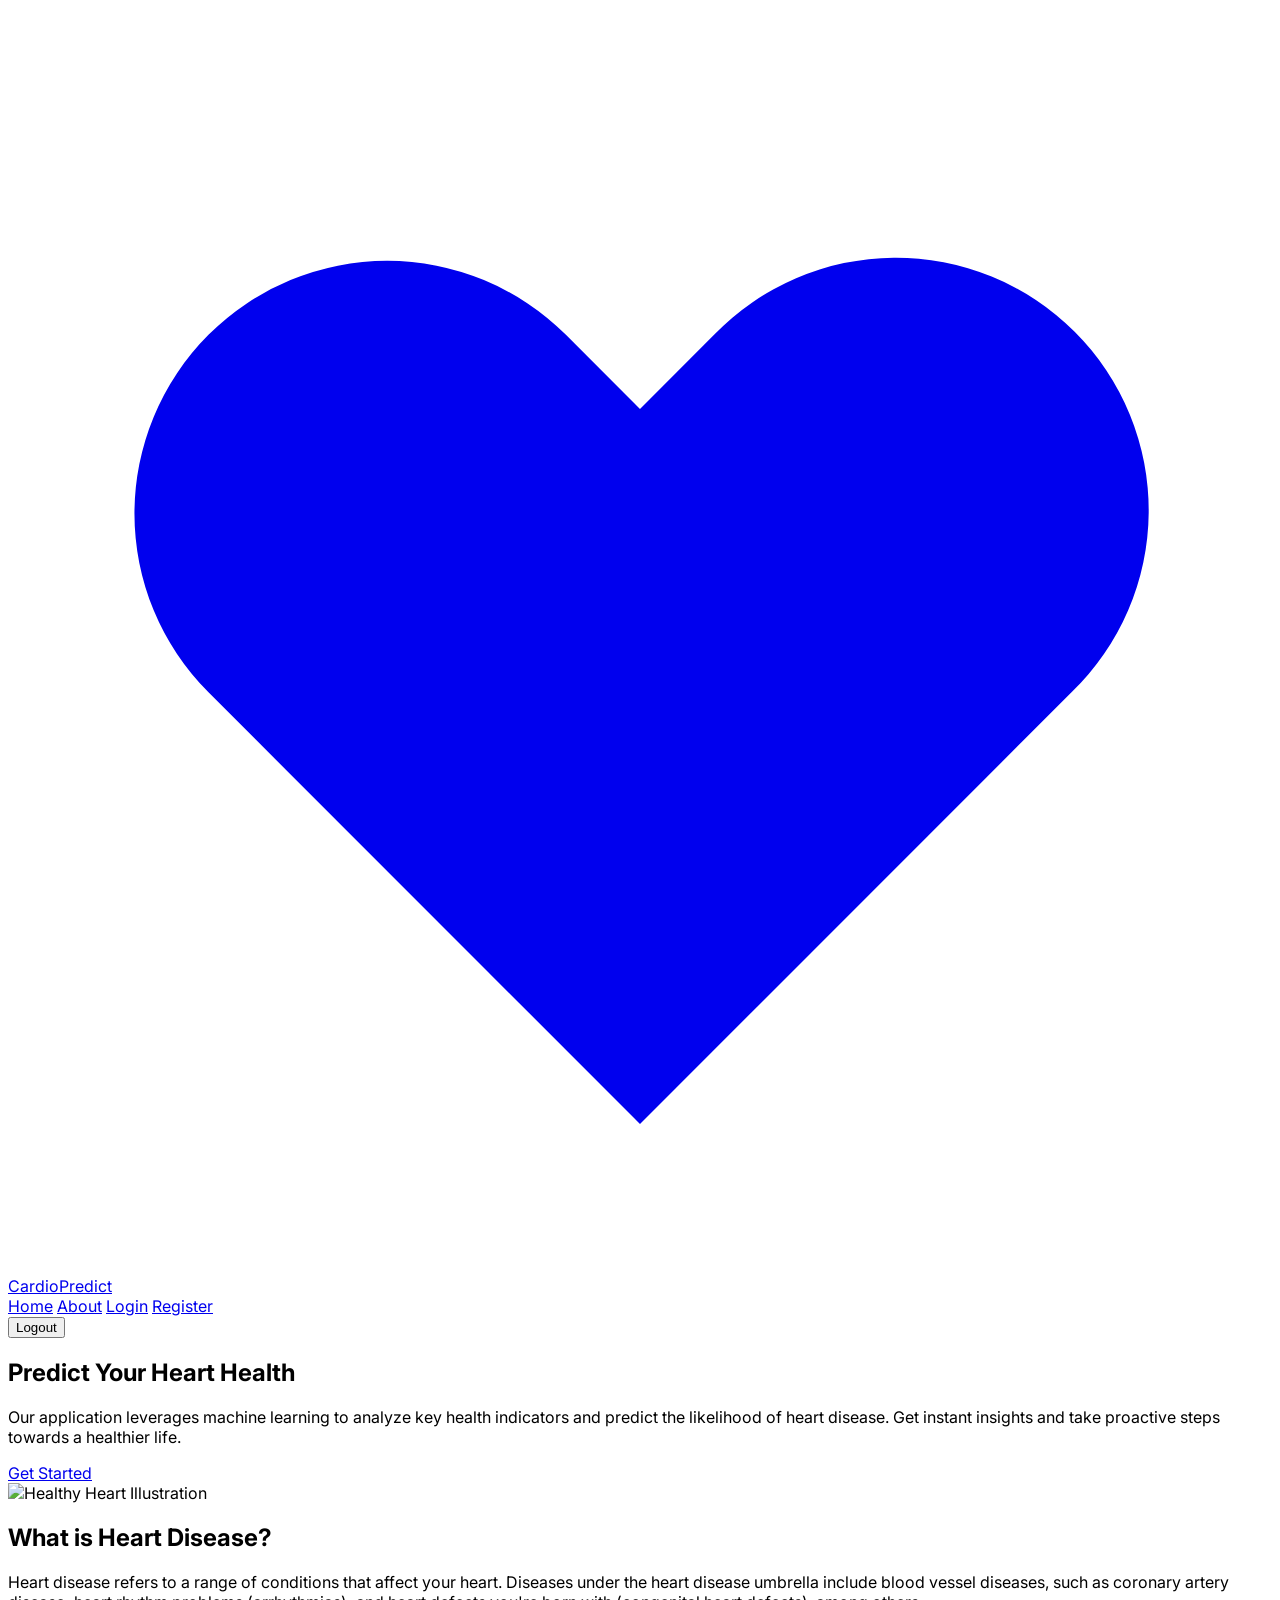
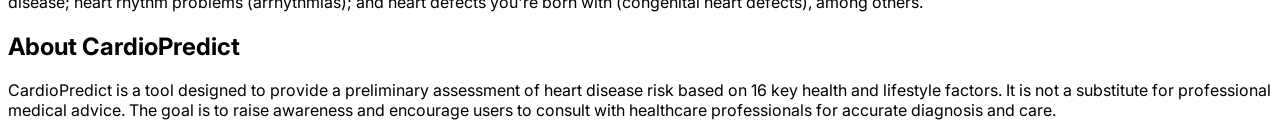
==== templates/index.html @ a97ea86f "Final Project v1" ====
<!DOCTYPE html>
<html lang="en">

<head>
    <meta charset="UTF-8">
    <meta name="viewport" content="width=device-width, initial-scale=1.0">
    <title>CardioPredict - Heart Disease Prediction</title>
    <script src="https://cdn.tailwindcss.com"></script>
    <link href="https://fonts.googleapis.com/css2?family=Inter:wght@400;500;600;700&display=swap" rel="stylesheet">
    
    <link rel="stylesheet" href="/static/style.css">

</head>

<body class="bg-gray-50 text-gray-800">

    <nav class="bg-white shadow-md sticky top-0 z-50">
        <div class="max-w-7xl mx-auto px-4 sm:px-6 lg:px-8">
            <div class="flex items-center justify-between h-16">
                <div class="flex items-center">
                    <a href="#home" class="text-2xl font-bold text-red-600 flex items-center transition transform hover:scale-105 duration-300">
                        <svg xmlns="http://www.w3.org/2000/svg" class="h-8 w-8 mr-2" viewBox="0 0 20 20" fill="currentColor">
                            <path fill-rule="evenodd" d="M3.172 5.172a4 4 0 015.656 0L10 6.343l1.172-1.171a4 4 0 115.656 5.656L10 17.657l-6.828-6.829a4 4 0 010-5.656z" clip-rule="evenodd" />
                        </svg>
                        CardioPredict
                    </a>
                </div>
                <div id="nav-links" class="hidden md:block">
                    <div class="ml-10 flex items-baseline space-x-4">
                        <a id="home-link" href="#home" class="nav-link text-gray-600 hover:bg-gray-100 hover:text-gray-900 px-3 py-2 rounded-md text-sm font-medium transition transform hover:-translate-y-0.5 duration-200">Home</a>
                        <a id="about-link" href="#about" class="nav-link text-gray-600 hover:bg-gray-100 hover:text-gray-900 px-3 py-2 rounded-md text-sm font-medium transition transform hover:-translate-y-0.5 duration-200">About</a>
                        <a id="login-link" href="#login" class="nav-link text-gray-600 hover:bg-gray-100 hover:text-gray-900 px-3 py-2 rounded-md text-sm font-medium transition transform hover:-translate-y-0.5 duration-200">Login</a>
                        <a id="register-link" href="#register" class="nav-link text-gray-600 hover:bg-gray-100 hover:text-gray-900 px-3 py-2 rounded-md text-sm font-medium transition transform hover:-translate-y-0.5 duration-200">Register</a>
                    </div>
                </div>
                <div id="user-nav-links" class="hidden">
                    <button id="logout-button" class="bg-red-500 text-white hover:bg-red-600 px-4 py-2 rounded-md text-sm font-medium transition transform hover:scale-105 duration-300">Logout</button>
                </div>
            </div>
        </div>
    </nav>

    <div id="notification" class="hidden fixed top-20 right-5 px-4 py-3 rounded-lg shadow-lg z-50" role="alert">
    <strong class="font-bold" id="notification-title"></strong> <span class="block sm:inline" id="notification-message"></span>
    </div>


    <main class="max-w-7xl mx-auto p-4 sm:p-6 lg:p-8">

        <section id="home" class="page active-page">
            <div class="bg-white p-8 rounded-lg shadow-lg overflow-hidden">
                <div class="md:flex items-center">
                    <div class="md:w-1/2 text-center md:text-left p-4">
                        <h1 class="text-4xl lg:text-5xl font-bold text-gray-900 mb-4 leading-tight">Predict Your Heart Health</h1>
                        <p class="text-lg text-gray-600 mb-8">Our application leverages machine learning to analyze key health indicators and predict the likelihood of heart disease. Get instant insights and take proactive steps towards a healthier life.</p>
                        <a href="#register" class="inline-block bg-red-600 text-white font-bold py-3 px-8 rounded-lg hover:bg-red-700 transition duration-300 transform hover:scale-105">Get Started</a>
                    </div>
                    <div class="md:w-1/2 p-4 flex items-center justify-center mt-8 md:mt-0">
                        <img src="https://placehold.co/500x300/fecaca/dc2626?text=CardioPredict" alt="Healthy Heart Illustration" class="rounded-lg shadow-2xl w-full max-w-md">
                    </div>
                </div>
            </div>
            <div id="about" class="mt-10 bg-white p-8 rounded-lg shadow-lg">
                <h2 class="text-3xl font-bold text-gray-900 mb-4">What is Heart Disease?</h2>
                <p class="text-gray-700 mb-4">Heart disease refers to a range of conditions that affect your heart. Diseases under the heart disease umbrella include blood vessel diseases, such as coronary artery disease; heart rhythm problems (arrhythmias); and heart defects you're born with (congenital heart defects), among others.</p>
                <h2 class="text-3xl font-bold text-gray-900 mb-4 mt-6">About CardioPredict</h2>
                <p class="text-gray-700">CardioPredict is a tool designed to provide a preliminary assessment of heart disease risk based on 16 key health and lifestyle factors. It is not a substitute for professional medical advice. The goal is to raise awareness and encourage users to consult with healthcare professionals for accurate diagnosis and care.</p>
            </div>
        </section>

        <section id="login" class="page">
            <div class="max-w-md mx-auto bg-white p-8 rounded-xl shadow-lg">
                <div class="flex justify-center mb-6">
                    <div class="w-16 h-16 bg-red-100 rounded-full flex items-center justify-center">
                        <svg xmlns="http://www.w3.org/2000/svg" class="h-8 w-8 text-red-500" viewBox="0 0 20 20" fill="currentColor">
                            <path fill-rule="evenodd" d="M10 9a3 3 0 100-6 3 3 0 000 6zm-7 9a7 7 0 1114 0H3z" clip-rule="evenodd" />
                        </svg>
                    </div>
                </div>
                <h2 class="text-3xl font-bold text-center text-gray-900 mb-2">Welcome Back!</h2>
                <p class="text-center text-gray-500 mb-8">Sign in to access your dashboard.</p>
                <form id="login-form">
                    <div class="mb-4">
                        <label for="login-email" class="block text-sm font-medium text-gray-700">Email</label>
                        <input type="email" id="login-email" name="email" required class="mt-1 block w-full px-3 py-2 bg-white border border-gray-300 rounded-md shadow-sm placeholder-gray-400 focus:outline-none focus:ring-red-500 focus:border-red-500">
                    </div>
                    <div class="mb-6">
                        <label for="login-password" class="block text-sm font-medium text-gray-700">Password</label>
                        <input type="password" id="login-password" name="password" required class="mt-1 block w-full px-3 py-2 bg-white border border-gray-300 rounded-md shadow-sm placeholder-gray-400 focus:outline-none focus:ring-red-500 focus:border-red-500">
                    </div>
                    <button type="submit" class="w-full bg-red-600 text-white font-bold py-3 px-4 rounded-lg hover:bg-red-700 focus:outline-none focus:ring-2 focus:ring-offset-2 focus:ring-red-500 transition transform hover:scale-105 duration-300">Login</button>
                    <p class="text-center mt-4 text-sm text-gray-600">Don't have an account? <a href="#register" class="font-medium text-red-600 hover:text-red-500">Register here</a></p>
                </form>
            </div>
        </section>

        <section id="register" class="page">
            <div class="max-w-md mx-auto bg-white p-8 rounded-xl shadow-lg">
                <div class="flex justify-center mb-6">
                    <div class="w-16 h-16 bg-red-100 rounded-full flex items-center justify-center">
                        <svg xmlns="http://www.w3.org/2000/svg" class="h-8 w-8 text-red-500" fill="none" viewBox="0 0 24 24" stroke="currentColor" stroke-width="2">
                            <path stroke-linecap="round" stroke-linejoin="round" d="M18 9v3m0 0v3m0-3h3m-3 0h-3m-2-5a4 4 0 11-8 0 4 4 0 018 0zM3 20a6 6 0 0112 0v1H3v-1z" />
                        </svg>
                    </div>
                </div>
                <h2 class="text-3xl font-bold text-center text-gray-900 mb-2">Create Your Account</h2>
                <p class="text-center text-gray-500 mb-8">Join us to take control of your heart health.</p>
                <form id="register-form">
                    <div class="mb-4">
                        <label for="register-role" class="block text-sm font-medium text-gray-700">I am a...</label>
                        <select id="register-role" name="role" class="mt-1 block w-full px-3 py-2 bg-white border border-gray-300 rounded-md shadow-sm focus:outline-none focus:ring-red-500 focus:border-red-500">
                            <option value="patient" selected>Patient</option>
                            <option value="doctor">Doctor</option>
                        </select>
                    </div>
                    <div class="mb-4">
                        <label for="register-fullname" class="block text-sm font-medium text-gray-700">Full Name</label>
                        <input type="text" id="register-fullname" name="full_name" required class="mt-1 block w-full px-3 py-2 bg-white border border-gray-300 rounded-md shadow-sm focus:outline-none focus:ring-red-500 focus:border-red-500">
                    </div>
                    <div class="mb-4">
                        <label for="register-email" class="block text-sm font-medium text-gray-700">Email</label>
                        <input type="email" id="register-email" name="email" required class="mt-1 block w-full px-3 py-2 bg-white border border-gray-300 rounded-md shadow-sm focus:outline-none focus:ring-red-500 focus:border-red-500">
                    </div>
                    <div class="mb-4">
                        <label for="register-password" class="block text-sm font-medium text-gray-700">Password</label>
                        <input type="password" id="register-password" name="password" required class="mt-1 block w-full px-3 py-2 bg-white border border-gray-300 rounded-md shadow-sm focus:outline-none focus:ring-red-500 focus:border-red-500">
                    </div>
                    <div id="patient-fields">
                        <div class="mb-4">
                            <label for="register-age" class="block text-sm font-medium text-gray-700">Age</label>
                            <input type="number" id="register-age" name="age" class="mt-1 block w-full px-3 py-2 bg-white border border-gray-300 rounded-md shadow-sm focus:outline-none focus:ring-red-500 focus:border-red-500">
                        </div>
                        <div class="mb-4">
                            <label for="register-gender" class="block text-sm font-medium text-gray-700">Gender</label>
                            <select id="register-gender" name="gender" class="mt-1 block w-full px-3 py-2 bg-white border border-gray-300 rounded-md shadow-sm focus:outline-none focus:ring-red-500 focus:border-red-500">
                                <option value="Male">Male</option>
                                <option value="Female">Female</option>
                            </select>
                        </div>
                        <div class="mb-4">
                            <label for="register-phone" class="block text-sm font-medium text-gray-700">Phone</label>
                            <input type="tel" id="register-phone" name="phone" class="mt-1 block w-full px-3 py-2 bg-white border border-gray-300 rounded-md shadow-sm focus:outline-none focus:ring-red-500 focus:border-red-500">
                        </div>
                    </div>
                    <div id="doctor-fields" class="hidden">
                        <div class="mb-4">
                            <label for="register-specialization" class="block text-sm font-medium text-gray-700">Specialization</label>
                            <input type="text" id="register-specialization" name="specialization" class="mt-1 block w-full px-3 py-2 bg-white border border-gray-300 rounded-md shadow-sm focus:outline-none focus:ring-red-500 focus:border-red-500">
                        </div>
                        <div class="mb-4">
                            <label for="register-experience" class="block text-sm font-medium text-gray-700">Experience (Years)</label>
                            <input type="number" id="register-experience" name="experience_years" class="mt-1 block w-full px-3 py-2 bg-white border border-gray-300 rounded-md shadow-sm focus:outline-none focus:ring-red-500 focus:border-red-500">
                        </div>
                        <div class="mb-4">
                            <label for="register-clinic" class="block text-sm font-medium text-gray-700">Clinic Address</label>
                            <input type="text" id="register-clinic" name="clinic_address" class="mt-1 block w-full px-3 py-2 bg-white border border-gray-300 rounded-md shadow-sm focus:outline-none focus:ring-red-500 focus:border-red-500">
                        </div>
                    </div>
                    <button type="submit" class="w-full bg-red-600 text-white font-bold py-3 px-4 rounded-lg hover:bg-red-700 focus:outline-none focus:ring-2 focus:ring-offset-2 focus:ring-red-500 transition transform hover:scale-105 duration-300">Register</button>
                    <p class="text-center mt-4 text-sm text-gray-600">Already have an account? <a href="#login" class="font-medium text-red-600 hover:text-red-500">Login here</a></p>
                </form>
            </div>
        </section>

        <section id="patient-dashboard" class="page">
            <h1 class="text-3xl font-bold text-gray-900 mb-6">Patient Dashboard</h1>
            <div class="grid grid-cols-1 md:grid-cols-2 lg:grid-cols-4 gap-6">
                <a href="#new-prediction" class="dashboard-card bg-white p-6 rounded-lg shadow-lg hover:shadow-xl hover:-translate-y-1 transition-all duration-300">
                    <div class="flex items-center justify-center h-16 w-16 rounded-full bg-red-100 mb-4">
                        <svg xmlns="http://www.w3.org/2000/svg" class="h-8 w-8 text-red-600" fill="none" viewBox="0 0 24 24" stroke="currentColor" stroke-width="2">
                            <path stroke-linecap="round" stroke-linejoin="round" d="M9 5H7a2 2 0 00-2 2v12a2 2 0 002 2h10a2 2 0 002-2V7a2 2 0 00-2-2h-2M9 5a2 2 0 002 2h2a2 2 0 002-2M9 5a2 2 0 012-2h2a2 2 0 012 2m-3 7h3m-3 4h3m-6-4h.01M9 16h.01" />
                        </svg>
                    </div>
                    <h3 class="text-xl font-semibold mb-2">Make a New Prediction</h3>
                    <p class="text-gray-600">Fill out a quick form to get a new risk assessment.</p>
                </a>
                <a href="#prediction-history" class="dashboard-card bg-white p-6 rounded-lg shadow-lg hover:shadow-xl hover:-translate-y-1 transition-all duration-300">
                    <div class="flex items-center justify-center h-16 w-16 rounded-full bg-blue-100 mb-4">
                        <svg xmlns="http://www.w3.org/2000/svg" class="h-8 w-8 text-blue-600" fill="none" viewBox="0 0 24 24" stroke="currentColor" stroke-width="2">
                            <path stroke-linecap="round" stroke-linejoin="round" d="M12 8v4l3 3m6-3a9 9 0 11-18 0 9 9 0 0118 0z" />
                        </svg>
                    </div>
                    <h3 class="text-xl font-semibold mb-2">Prediction History</h3>
                    <p class="text-gray-600">View all your past predictions and track your progress.</p>
                </a>
                <a href="#recommendations" class="dashboard-card bg-white p-6 rounded-lg shadow-lg hover:shadow-xl hover:-translate-y-1 transition-all duration-300">
                    <div class="flex items-center justify-center h-16 w-16 rounded-full bg-green-100 mb-4">
                        <svg xmlns="http://www.w3.org/2000/svg" class="h-8 w-8 text-green-600" fill="none" viewBox="0 0 24 24" stroke="currentColor" stroke-width="2">
                            <path stroke-linecap="round" stroke-linejoin="round" d="M9 12l2 2 4-4m6 2a9 9 0 11-18 0 9 9 0 0118 0z" />
                        </svg>
                    </div>
                    <h3 class="text-xl font-semibold mb-2">Recommendations</h3>
                    <p class="text-gray-600">Get personalized health tips based on your results.</p>
                </a>
                <a href="#appointments" class="dashboard-card bg-white p-6 rounded-lg shadow-lg hover:shadow-xl hover:-translate-y-1 transition-all duration-300">
                    <div class="flex items-center justify-center h-16 w-16 rounded-full bg-yellow-100 mb-4">
                        <svg xmlns="http://www.w3.org/2000/svg" class="h-8 w-8 text-yellow-600" fill="none" viewBox="0 0 24 24" stroke="currentColor" stroke-width="2">
                            <path stroke-linecap="round" stroke-linejoin="round" d="M8 7V3m8 4V3m-9 8h10M5 21h14a2 2 0 002-2V7a2 2 0 00-2-2H5a2 2 0 00-2 2v12a2 2 0 002 2z" />
                        </svg>
                    </div>
                    <h3 class="text-xl font-semibold mb-2">Book Appointment</h3>
                    <p class="text-gray-600">Schedule a consultation with a healthcare professional.</p>
                </a>
            </div>
        </section>

        <section id="doctor-dashboard" class="page">
            <h1 class="text-3xl font-bold text-gray-900 mb-6">Doctor Dashboard</h1>
            <div class="grid grid-cols-1 md:grid-cols-2 lg:grid-cols-4 gap-6">
                <a href="#view-predictions" class="dashboard-card bg-white p-6 rounded-lg shadow-lg hover:shadow-xl hover:-translate-y-1 transition-all duration-300">
                    <div class="flex items-center justify-center h-16 w-16 rounded-full bg-red-100 mb-4">
                        <svg xmlns="http://www.w3.org/2000/svg" class="h-8 w-8 text-red-600" fill="none" viewBox="0 0 24 24" stroke="currentColor" stroke-width="2">
                            <path stroke-linecap="round" stroke-linejoin="round" d="M15 12a3 3 0 11-6 0 3 3 0 016 0z" />
                            <path stroke-linecap="round" stroke-linejoin="round" d="M2.458 12C3.732 7.943 7.523 5 12 5c4.478 0 8.268 2.943 9.542 7-1.274 4.057-5.064 7-9.542 7-4.477 0-8.268-2.943-9.542-7z" />
                        </svg>
                    </div>
                    <h3 class="text-xl font-semibold mb-2">View Patient Predictions</h3>
                    <p class="text-gray-600">Review the latest predictions submitted by your patients.</p>
                </a>
                <a href="#patient-history-viewer" class="dashboard-card bg-white p-6 rounded-lg shadow-lg hover:shadow-xl hover:-translate-y-1 transition-all duration-300">
                    <div class="flex items-center justify-center h-16 w-16 rounded-full bg-blue-100 mb-4">
                        <svg xmlns="http://www.w3.org/2000/svg" class="h-8 w-8 text-blue-600" fill="none" viewBox="0 0 24 24" stroke="currentColor" stroke-width="2">
                            <path stroke-linecap="round" stroke-linejoin="round" d="M19 11H5m14 0a2 2 0 012 2v6a2 2 0 01-2 2H5a2 2 0 01-2-2v-6a2 2 0 012-2m14 0V9a2 2 0 00-2-2M5 11V9a2 2 0 012-2m0 0V5a2 2 0 012-2h6a2 2 0 012 2v2M7 7h10" />
                        </svg>
                    </div>
                    <h3 class="text-xl font-semibold mb-2">Patient History Viewer</h3>
                    <p class="text-gray-600">Access the complete prediction history for any patient.</p>
                </a>
                <a href="#manage-recommendations" class="dashboard-card bg-white p-6 rounded-lg shadow-lg hover:shadow-xl hover:-translate-y-1 transition-all duration-300">
                    <div class="flex items-center justify-center h-16 w-16 rounded-full bg-green-100 mb-4">
                        <svg xmlns="http://www.w3.org/2000/svg" class="h-8 w-8 text-green-600" fill="none" viewBox="0 0 24 24" stroke="currentColor" stroke-width="2">
                            <path stroke-linecap="round" stroke-linejoin="round" d="M11 5H6a2 2 0 00-2 2v11a2 2 0 002 2h11a2 2 0 002-2v-5m-1.414-9.414a2 2 0 112.828 2.828L11.828 15H9v-2.828l8.586-8.586z" />
                        </svg>
                    </div>
                    <h3 class="text-xl font-semibold mb-2">Add/Edit Recommendations</h3>
                    <p class="text-gray-600">Provide personalized notes and advice for patients.</p>
                </a>
                <a href="#manage-appointments" class="dashboard-card bg-white p-6 rounded-lg shadow-lg hover:shadow-xl hover:-translate-y-1 transition-all duration-300">
                    <div class="flex items-center justify-center h-16 w-16 rounded-full bg-yellow-100 mb-4">
                        <svg xmlns="http://www.w3.org/2000/svg" class="h-8 w-8 text-yellow-600" fill="none" viewBox="0 0 24 24" stroke="currentColor" stroke-width="2">
                            <path stroke-linecap="round" stroke-linejoin="round" d="M8 7V3m8 4V3m-9 8h10M5 21h14a2 2 0 002-2V7a2 2 0 00-2-2H5a2 2 0 00-2 2v12a2 2 0 002 2z" />
                        </svg>
                    </div>
                    <h3 class="text-xl font-semibold mb-2">Manage Appointments</h3>
                    <p class="text-gray-600">Approve, reject, or reschedule appointment requests.</p>
                </a>
            </div>
        </section>

        <section id="new-prediction" class="page">
            <div class="max-w-4xl mx-auto bg-white p-8 rounded-xl shadow-lg">
                <a href="#patient-dashboard" class="text-red-600 hover:text-red-800 mb-6 inline-block">&larr; Back to Dashboard</a>
                <h2 class="text-3xl font-bold text-gray-900 mb-2">New Heart Disease Prediction</h2>
                <p class="text-gray-600 mb-8">Please fill in the details as accurately as possible. All fields are required.</p>
                <form id="prediction-form" class="space-y-6">
                    <fieldset class="border p-4 rounded-lg">
                        <legend class="text-lg font-semibold px-2">General Health & Lifestyle</legend>
                        <div class="grid grid-cols-1 md:grid-cols-2 gap-6 mt-4">
                            <div>
                                <label for="General_Health" class="block text-sm font-medium text-gray-700">General Health</label>
                                <select id="General_Health" required class="mt-1 block w-full px-3 py-2 bg-white border border-gray-300 rounded-md shadow-sm focus:outline-none focus:ring-red-500 focus:border-red-500">
                                    <option>Excellent</option>
                                    <option>Very Good</option>
                                    <option>Good</option>
                                    <option>Fair</option>
                                    <option>Poor</option>
                                </select>
                            </div>
                            <div>
                                <label for="Checkup" class="block text-sm font-medium text-gray-700">Last Checkup</label>
                                <select id="Checkup" required class="mt-1 block w-full px-3 py-2 bg-white border border-gray-300 rounded-md shadow-sm focus:outline-none focus:ring-red-500 focus:border-red-500">
                                    <option>Within the past year</option>
                                    <option>Within the past 2 years</option>
                                    <option>Within the past 5 years</option>
                                    <option>5 or more years ago</option>
                                    <option>Never</option>
                                </select>
                            </div>
                            <div>
                                <label class="block text-sm font-medium text-gray-700">Exercise in past 30 days?</label>
                                <div class="mt-2 flex space-x-4">
                                    <label><input type="radio" name="Exercise" value="Yes" required class="focus:ring-red-500 text-red-600"> Yes</label>
                                    <label><input type="radio" name="Exercise" value="No" class="focus:ring-red-500 text-red-600"> No</label>
                                </div>
                            </div>
                            <div>
                                <label class="block text-sm font-medium text-gray-700">Smoking History?</label>
                                <div class="mt-2 flex space-x-4">
                                    <label><input type="radio" name="Smoking_History" value="Yes" required class="focus:ring-red-500 text-red-600"> Yes</label>
                                    <label><input type="radio" name="Smoking_History" value="No" class="focus:ring-red-500 text-red-600"> No</label>
                                </div>
                            </div>
                        </div>
                    </fieldset>
                    <fieldset class="border p-4 rounded-lg">
                        <legend class="text-lg font-semibold px-2">Diet (per month)</legend>
                        <div class="grid grid-cols-1 md:grid-cols-2 lg:grid-cols-4 gap-6 mt-4">
                            <div>
                                <label for="Alcohol_Consumption" class="block text-sm font-medium text-gray-700">Alcohol Consumption</label>
                                <input type="number" id="Alcohol_Consumption" min="0" required class="mt-1 block w-full px-3 py-2 border-gray-300 rounded-md shadow-sm focus:ring-red-500 focus:border-red-500">
                            </div>
                            <div>
                                <label for="Fruit_Consumption" class="block text-sm font-medium text-gray-700">Fruit Consumption</label>
                                <input type="number" id="Fruit_Consumption" min="0" required class="mt-1 block w-full px-3 py-2 border-gray-300 rounded-md shadow-sm focus:ring-red-500 focus:border-red-500">
                            </div>
                            <div>
                                <label for="Green_Vegetables_Consumption" class="block text-sm font-medium text-gray-700">Green Vegetables</label>
                                <input type="number" id="Green_Vegetables_Consumption" min="0" required class="mt-1 block w-full px-3 py-2 border-gray-300 rounded-md shadow-sm focus:ring-red-500 focus:border-red-500">
                            </div>
                            <div>
                                <label for="FriedPotato_Consumption" class="block text-sm font-medium text-gray-700">Fried Potatoes</label>
                                <input type="number" id="FriedPotato_Consumption" min="0" required class="mt-1 block w-full px-3 py-2 border-gray-300 rounded-md shadow-sm focus:ring-red-500 focus:border-red-500">
                            </div>
                        </div>
                    </fieldset>
                    <fieldset class="border p-4 rounded-lg">
                        <legend class="text-lg font-semibold px-2">Medical Information</legend>
                        <div class="grid grid-cols-1 md:grid-cols-2 lg:grid-cols-3 gap-6 mt-4">
                            <div>
                                <label for="BMI" class="block text-sm font-medium text-gray-700">Body Mass Index (BMI)</label>
                                <input type="number" step="0.1" id="BMI" required class="mt-1 block w-full px-3 py-2 border-gray-300 rounded-md shadow-sm focus:ring-red-500 focus:border-red-500">
                            </div>
                            <div>
                                <label for="Sex" class="block text-sm font-medium text-gray-700">Sex</label>
                                <select id="Sex" required class="mt-1 block w-full px-3 py-2 bg-white border border-gray-300 rounded-md shadow-sm focus:outline-none focus:ring-red-500 focus:border-red-500">
                                    <option>Male</option>
                                    <option>Female</option>
                                </select>
                            </div>
                            <div>
                                <label for="Age_Category" class="block text-sm font-medium text-gray-700">Age Category</label>
                                <select id="Age_Category" required class="mt-1 block w-full px-3 py-2 bg-white border border-gray-300 rounded-md shadow-sm focus:outline-none focus:ring-red-500 focus:border-red-500">
                                    <option>18-24</option>
                                    <option>25-29</option>
                                    <option>30-34</option>
                                    <option>35-39</option>
                                    <option>40-44</option>
                                    <option>45-49</option>
                                    <option>50-54</option>
                                    <option>55-59</option>
                                    <option>60-64</option>
                                    <option>65-69</option>
                                    <option>70-74</option>
                                    <option>75-79</option>
                                    <option>80 or older</option>
                                </select>
                            </div>
                            <div>
                                <label class="block text-sm font-medium text-gray-700">Diabetes</label>
                                <div class="mt-2 flex space-x-4">
                                    <label><input type="radio" name="Diabetes" value="Yes" required class="focus:ring-red-500 text-red-600"> Yes</label>
                                    <label><input type="radio" name="Diabetes" value="No" class="focus:ring-red-500 text-red-600"> No</label>
                                </div>
                            </div>
                            <div>
                                <label class="block text-sm font-medium text-gray-700">Depression</label>
                                <div class="mt-2 flex space-x-4">
                                    <label><input type="radio" name="Depression" value="Yes" required class="focus:ring-red-500 text-red-600"> Yes</label>
                                    <label><input type="radio" name="Depression" value="No" class="focus:ring-red-500 text-red-600"> No</label>
                                </div>
                            </div>
                            <div>
                                <label class="block text-sm font-medium text-gray-700">Arthritis</label>
                                <div class="mt-2 flex space-x-4">
                                    <label><input type="radio" name="Arthritis" value="Yes" required class="focus:ring-red-500 text-red-600"> Yes</label>
                                    <label><input type="radio" name="Arthritis" value="No" class="focus:ring-red-500 text-red-600"> No</label>
                                </div>
                            </div>
                            <div>
                                <label class="block text-sm font-medium text-gray-700">Skin Cancer</label>
                                <div class="mt-2 flex space-x-4">
                                    <label><input type="radio" name="Skin_Cancer" value="Yes" required class="focus:ring-red-500 text-red-600"> Yes</label>
                                    <label><input type="radio" name="Skin_Cancer" value="No" class="focus:ring-red-500 text-red-600"> No</label>
                                </div>
                            </div>
                            <div>
                                <label class="block text-sm font-medium text-gray-700">Other Cancer</label>
                                <div class="mt-2 flex space-x-4">
                                    <label><input type="radio" name="Other_Cancer" value="Yes" required class="focus:ring-red-500 text-red-600"> Yes</label>
                                    <label><input type="radio" name="Other_Cancer" value="No" class="focus:ring-red-500 text-red-600"> No</label>
                                </div>
                            </div>
                        </div>
                    </fieldset>
                    <div class="flex justify-end items-center mt-8">
                        <div id="prediction-loader" class="spinner hidden mr-4"></div>
                        <button id="prediction-button" type="submit" class="w-full md:w-auto bg-red-600 text-white font-bold py-3 px-8 rounded-lg hover:bg-red-700 focus:outline-none focus:ring-2 focus:ring-offset-2 focus:ring-red-500 transition transform hover:scale-105 duration-300">Get Prediction</button>
                    </div>
                </form>
            </div>
        </section>

        <section id="result" class="page">
            <div class="max-w-2xl mx-auto bg-white p-8 rounded-xl shadow-lg text-center">
                <a href="#patient-dashboard" class="text-red-600 hover:text-red-800 mb-6 inline-block text-left w-full">&larr; Back to Dashboard</a>
                <h2 class="text-3xl font-bold text-gray-900 mb-4">Prediction Result</h2>

                <div id="result-content" class="mb-8"></div>

                <div id="result-error" class="hidden my-4 p-4 bg-red-100 text-red-700 rounded-lg">
                    <p>Could not get a prediction. Please ensure the backend server is running and try again.</p>
                </div>

                <div class="text-left bg-gray-50 p-6 rounded-lg">
                    <h3 class="text-xl font-semibold mb-3">Recommendations</h3>
                    <ul id="recommendations-list" class="list-disc list-inside space-y-2 text-gray-700"></ul>
                </div>
            </div>
        </section>

        <section id="prediction-history" class="page">
            <div class="bg-white p-8 rounded-lg shadow-lg">
                <a href="#patient-dashboard" class="text-red-600 hover:text-red-800 mb-6 inline-block">&larr; Back to Dashboard</a>
                <h1 class="text-3xl font-bold text-gray-900 mb-4">Prediction History</h1>
                <div class="overflow-x-auto">
                    <table class="min-w-full bg-white">
                        <thead class="bg-gray-200">
                            <tr>
                                <th class="w-1/3 text-left py-3 px-4 uppercase font-semibold text-sm">Date & Time</th>
                                <th class="w-1/3 text-left py-3 px-4 uppercase font-semibold text-sm">Result</th>
                                <th class="text-left py-3 px-4 uppercase font-semibold text-sm">Probability</th>
                            </tr>
                        </thead>
                        <tbody id="history-table-body" class="text-gray-700">
                            <tr>
                                <td colspan="3" class="text-center py-4">Loading history...</td>
                            </tr>
                        </tbody>
                    </table>
                </div>
            </div>
        </section>

        <section id="recommendations" class="page">
                    <div class="bg-white p-8 rounded-lg shadow-lg">
                        <a href="#patient-dashboard" class="text-red-600 hover:text-red-800 mb-6 inline-block">&larr; Back to Dashboard</a>
                        <h1 class="text-3xl font-bold mb-6">Your Recommendations</h1>

                        <div id="recommendations-container">
                            <p class="text-gray-500">Loading recommendations...</p>
                        </div>
                    </div>
        </section>

                <!-- Appointments -->
                <section id="appointments" class="page">
            <div class="bg-white p-8 rounded-lg shadow-lg">
                <a href="#patient-dashboard" class="text-red-600 hover:text-red-800 mb-6 inline-block">&larr; Back to Dashboard</a>
                <h1 class="text-3xl font-bold text-gray-900 mb-6">Book an Appointment</h1>

                <form id="appointment-form" class="max-w-lg mb-10 space-y-4">
                    <div>
                        <label for="doctor-select" class="block text-sm font-medium text-gray-700">Select Doctor</label>
                        <select id="doctor-select" name="doctor_id" required class="mt-1 block w-full px-3 py-2 bg-white border border-gray-300 rounded-md shadow-sm focus:outline-none focus:ring-red-500 focus:border-red-500">
                            <option value="">Loading doctors...</option>
                        </select>
                    </div>
                    <div>
                        <label for="appointment-datetime" class="block text-sm font-medium text-gray-700">Date and Time</label>
                        <input type="datetime-local" id="appointment-datetime" name="appointment_datetime" required class="mt-1 block w-full px-3 py-2 bg-white border border-gray-300 rounded-md shadow-sm focus:outline-none focus:ring-red-500 focus:border-red-500">
                    </div>
                    <div>
                        <label for="appointment-reason" class="block text-sm font-medium text-gray-700">Reason for Visit</label>
                        <textarea id="appointment-reason" name="reason" rows="3" required class="mt-1 block w-full px-3 py-2 bg-white border border-gray-300 rounded-md shadow-sm focus:outline-none focus:ring-red-500 focus:border-red-500" placeholder="e.g., Follow-up, New symptoms..."></textarea>
                    </div>
                    <button type="submit" class="w-full bg-red-600 text-white font-bold py-3 px-4 rounded-lg hover:bg-red-700 focus:outline-none focus:ring-2 focus:ring-offset-2 focus:ring-red-500 transition transform hover:scale-105 duration-300">Book Appointment</button>
                </form>

                <h2 class="text-2xl font-bold text-gray-900 mb-4">Your Appointments</h2>
                <div class="overflow-x-auto">
                    <table class="min-w-full bg-white">
                        <thead class="bg-gray-200">
                            <tr>
                                <th class="text-left py-3 px-4 uppercase font-semibold text-sm">Doctor</th>
                                <th class="text-left py-3 px-4 uppercase font-semibold text-sm">Date & Time</th>
                                <th class="text-left py-3 px-4 uppercase font-semibold text-sm">Reason</th>
                                <th class="text-left py-3 px-4 uppercase font-semibold text-sm">Status</th>
                            </tr>
                        </thead>
                        <tbody id="appointments-table-body" class="text-gray-700">
                            <tr><td colspan="4" class="text-center py-4">Loading appointments...</td></tr>
                        </tbody>
                    </table>
                </div>
            </div>
        </section>

        <section id="view-predictions" class="page">
        <div class="bg-white p-8 rounded-lg shadow-lg">
            <a href="#doctor-dashboard" class="text-red-600 hover:text-red-800 mb-6 inline-block">&larr; Back to Dashboard</a>
            <h1 class="text-3xl font-bold text-gray-900 mb-6">View Patient Predictions</h1>
            <p class="text-gray-600 mb-4">Select a patient to view their detailed prediction history.</p>

            <div class="overflow-x-auto">
                <table class="min-w-full bg-white">
                    <thead class="bg-gray-200">
                        <tr>
                            <th class="text-left py-3 px-4 uppercase font-semibold text-sm">Patient Name</th>
                            <th class="text-left py-3 px-4 uppercase font-semibold text-sm">Age</th>
                            <th class="text-left py-3 px-4 uppercase font-semibold text-sm">Gender</th>
                            <th class="text-left py-3 px-4 uppercase font-semibold text-sm">Phone</th>
                            <th class="text-left py-3 px-4 uppercase font-semibold text-sm">Actions</th>
                        </tr>
                    </thead>
                    <tbody id="patient-list-table-body" class="text-gray-700">
                        </tbody>
                </table>
            </div>
        </div>
        </section>
        
        <section id="patient-history-viewer" class="page">
            <div class="bg-white p-8 rounded-lg shadow-lg">
                <a href="#view-predictions" class="text-red-600 hover:text-red-800 mb-6 inline-block">&larr; Back to Patient List</a>
                
                <h1 id="patient-history-title" class="text-3xl font-bold text-gray-900 mb-6">Patient History</h1>

                <div class="overflow-x-auto mb-10">
                    <h2 class="text-2xl font-semibold text-gray-800 mb-4">All Predictions</h2>
                    <table class="min-w-full bg-white">
                        <thead class="bg-gray-200">
                            <tr>
                                <th class="text-left py-3 px-4 uppercase font-semibold text-sm">Date & Time</th>
                                <th class="text-left py-3 px-4 uppercase font-semibold text-sm">Result</th>
                                <th class="text-left py-3 px-4 uppercase font-semibold text-sm">Probability</th>
                                <th class="text-left py-3 px-4 uppercase font-semibold text-sm">Actions</th>
                            </tr>
                        </thead>
                        <tbody id="doctor-patient-history-table-body" class="text-gray-700">
                            </tbody>
                    </table>
                </div>

                <div id="prediction-details-container" class="hidden">
                    <hr class="my-8">
                    <h2 class="text-2xl font-semibold text-gray-800 mb-4">Prediction Details</h2>
                    <div id="prediction-details-content" class="bg-gray-50 p-6 rounded-lg grid grid-cols-1 md:grid-cols-2 gap-4">
                        </div>
                    
                    <div id="recommendation-form-container" class="mt-6">
                        </div>
                </div>
            </div>
        </section>

        <section id="manage-recommendations" class="page">
        <div class="bg-white p-8 rounded-lg shadow-lg">
            <a href="#doctor-dashboard" class="text-red-600 hover:text-red-800 mb-6 inline-block">&larr; Back to Dashboard</a>
            <h1 class="text-3xl font-bold text-gray-900 mb-6">All Patient Notes</h1>
            <p class="text-gray-600 mb-4">This page shows all personal notes (recommendations) you have saved for your patients' predictions. To add a new note, go to "View Patient Predictions".</p>

            <div class="overflow-x-auto">
                <table class="min-w-full bg-white">
                    <thead class="bg-gray-200">
                        <tr>
                            <th class="text-left py-3 px-4 uppercase font-semibold text-sm">Patient</th>
                            <th class="text-left py-3 px-4 uppercase font-semibold text-sm">Date</th>
                            <th class="text-left py-3 px-4 uppercase font-semibold text-sm">Prediction</th>
                            <th class="text-left py-3 px-4 uppercase font-semibold text-sm">Your Note</th>
                            <th class="text-left py-3 px-4 uppercase font-semibold text-sm">Action</th>
                        </tr>
                    </thead>
                    <tbody id="recommendations-table-body" class="text-gray-700">
                        </tbody>
                </table>
            </div>
        </div>
        </section>

        <section id="manage-appointments" class="page">
        <div class="bg-white p-8 rounded-lg shadow-lg">
            <a href="#doctor-dashboard" class="text-red-600 hover:text-red-800 mb-6 inline-block">&larr; Back to Dashboard</a>
            <h1 class="text-3xl font-bold text-gray-900 mb-6">Manage Appointments</h1>

            <div class="overflow-x-auto">
                <table class="min-w-full bg-white">
                    <thead class="bg-gray-200">
                        <tr>
                            <th class="text-left py-3 px-4 uppercase font-semibold text-sm">Patient</th>
                            <th class="text-left py-3 px-4 uppercase font-semibold text-sm">Date & Time</th>
                            <th class="text-left py-3 px-4 uppercase font-semibold text-sm">Reason</th>
                            <th class="text-left py-3 px-4 uppercase font-semibold text-sm">Status</th>
                            <th class="text-left py-3 px-4 uppercase font-semibold text-sm">Actions</th>
                        </tr>
                    </thead>
                    <tbody id="doctor-appointments-table-body" class="text-gray-700">
                        </tbody>
                </table>
            </div>
        </div>
        </section>

    </main>

    <script src="/static/script.js"></script>

</body>
</html>
---- static/style.css ----
@keyframes fadeIn {
    from {
        opacity: 0;
        transform: translateY(15px);
    }
    to {
        opacity: 1;
        transform: translateY(0);
    }
}

.page {
    display: none;
}

.active-page {
    display: block;
    animation: fadeIn 0.5s ease-in-out;
}

body {
    font-family: 'Inter', sans-serif;
}

select {
    background-position: right 0.5rem center;
    background-size: 1.5em 1.5em;
    padding-right: 2.5rem;
}

.spinner {
    border: 4px solid rgba(0, 0, 0, 0.1);
    width: 36px;
    height: 36px;
    border-radius: 50%;
    border-left-color: #dc2626;
    animation: spin 1s ease infinite;
}

/* This class disables links */
.disabled-link {
    pointer-events: none;
    opacity: 0.5;
    cursor: not-allowed;
}

@keyframes spin {
    0% {
        transform: rotate(0deg);
    }
    100% {
        transform: rotate(360deg);
    }
}

.status-pending { color: #f59e0b; /* Tailwind amber-500 */ font-weight: 500; }
.status-approved { color: #10b981; /* Tailwind emerald-500 */ font-weight: 500; }
.status-rejected { color: #ef4444; /* Tailwind red-500 */ font-weight: 500; }
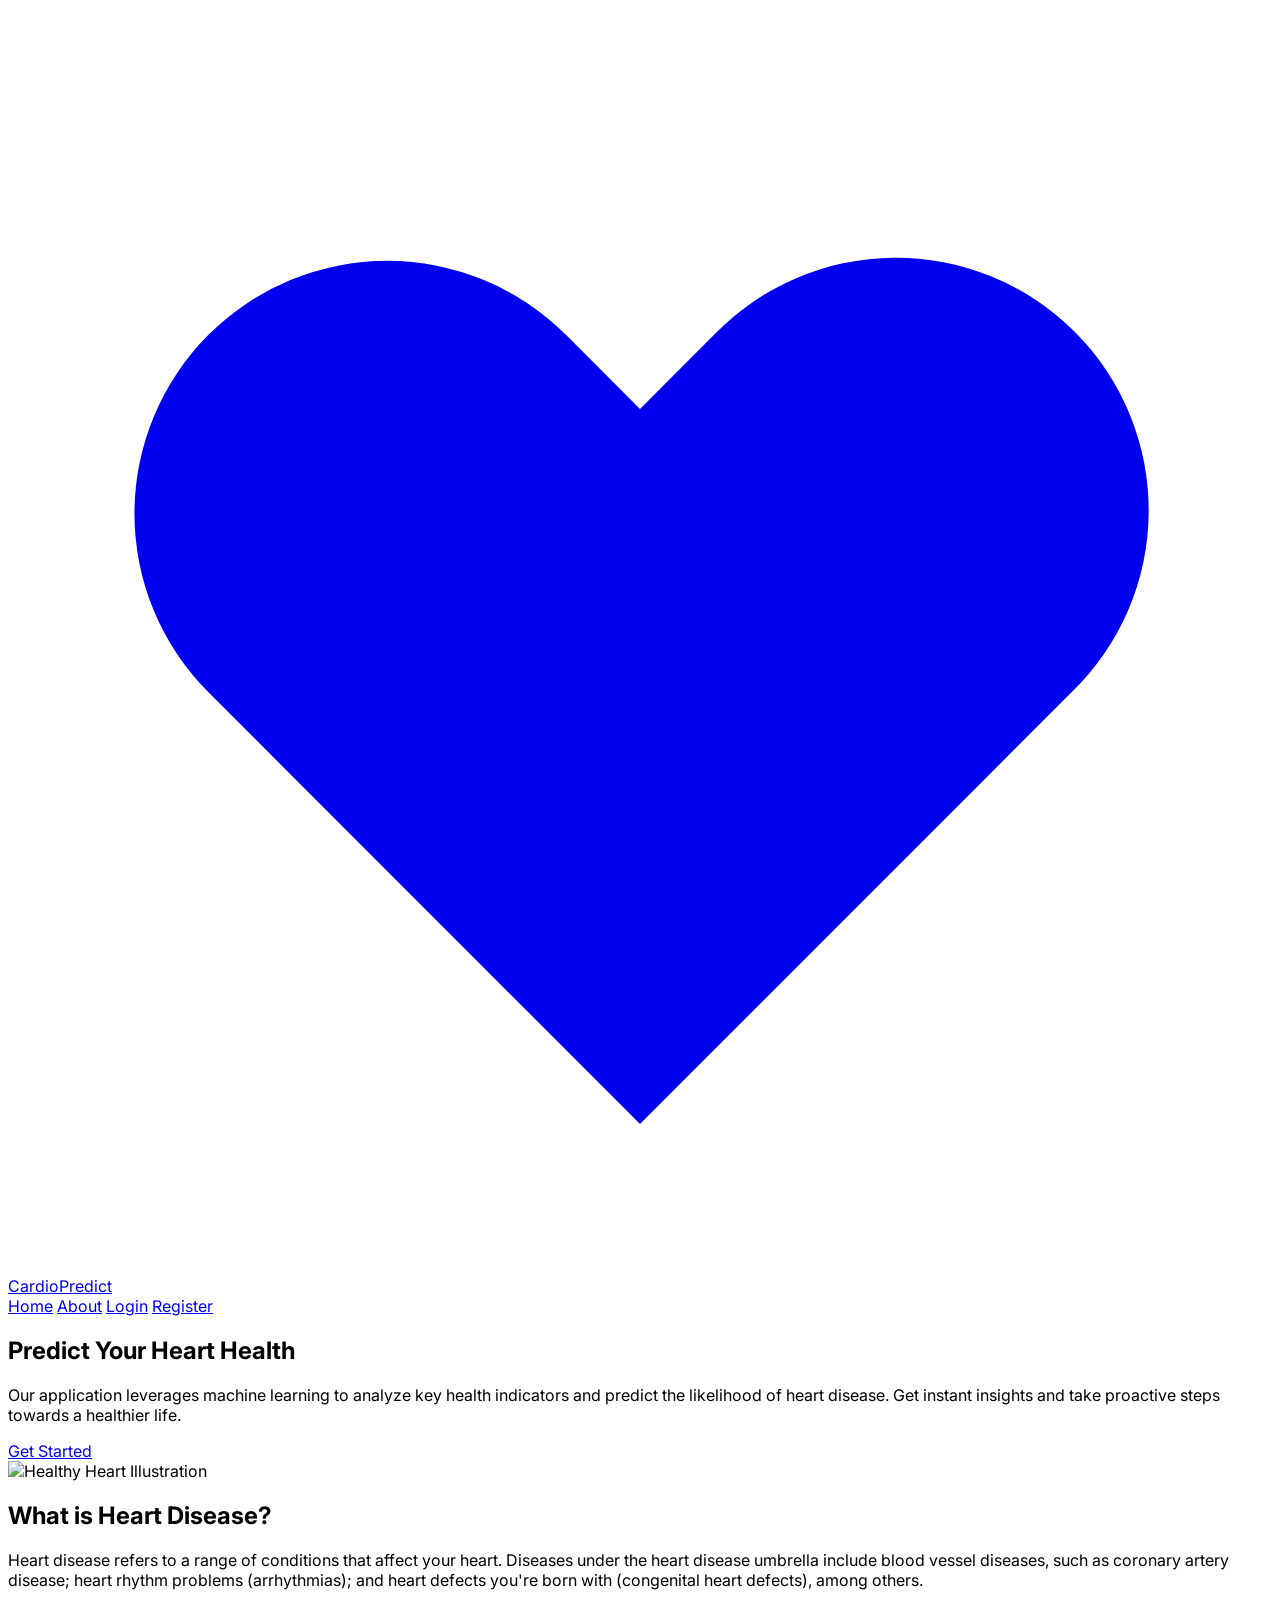
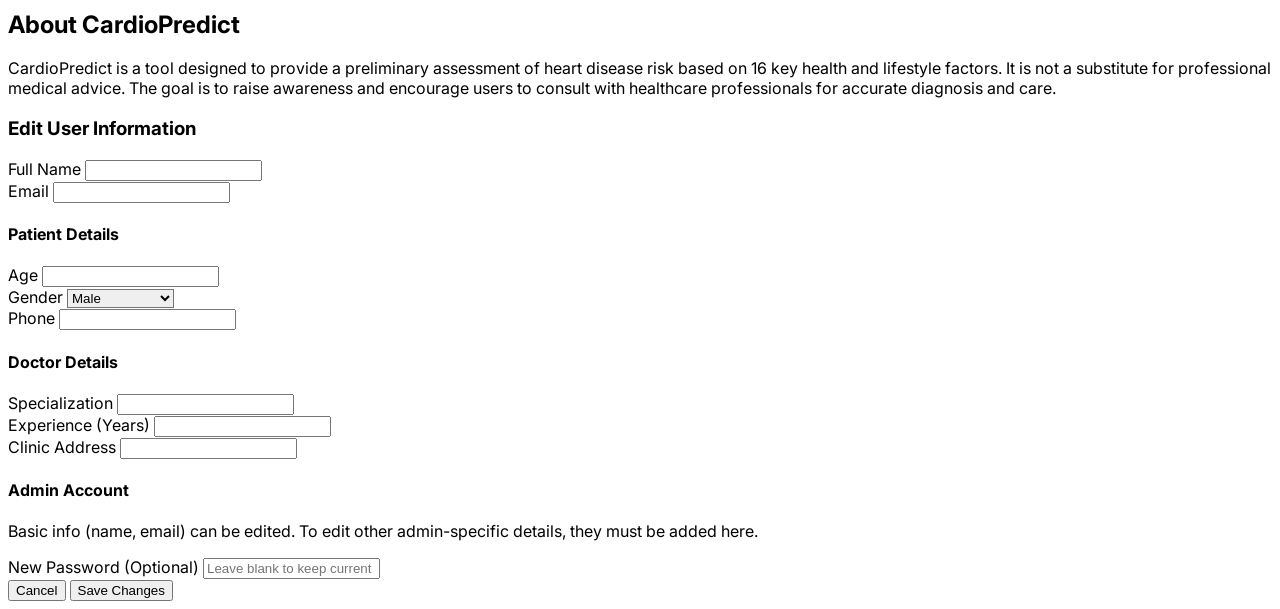
==== commit 0b997616: "Final project v2" ====
--- a/templates/index.html
+++ b/templates/index.html
@@ -25,15 +25,49 @@
                         CardioPredict
                     </a>
                 </div>
-                <div id="nav-links" class="hidden md:block">
-                    <div class="ml-10 flex items-baseline space-x-4">
-                        <a id="home-link" href="#home" class="nav-link text-gray-600 hover:bg-gray-100 hover:text-gray-900 px-3 py-2 rounded-md text-sm font-medium transition transform hover:-translate-y-0.5 duration-200">Home</a>
-                        <a id="about-link" href="#about" class="nav-link text-gray-600 hover:bg-gray-100 hover:text-gray-900 px-3 py-2 rounded-md text-sm font-medium transition transform hover:-translate-y-0.5 duration-200">About</a>
-                        <a id="login-link" href="#login" class="nav-link text-gray-600 hover:bg-gray-100 hover:text-gray-900 px-3 py-2 rounded-md text-sm font-medium transition transform hover:-translate-y-0.5 duration-200">Login</a>
-                        <a id="register-link" href="#register" class="nav-link text-gray-600 hover:bg-gray-100 hover:text-gray-900 px-3 py-2 rounded-md text-sm font-medium transition transform hover:-translate-y-0.5 duration-200">Register</a>
-                    </div>
-                </div>
-                <div id="user-nav-links" class="hidden">
+                <div class="flex items-center">
+                    
+                    <!-- Public Nav (Logged Out) -->
+                    <div id="nav-links" class="hidden md:block">
+                        <div class="ml-10 flex items-baseline space-x-4">
+                            <a id="home-link" href="#home" class="nav-link text-gray-600 hover:bg-gray-100 hover:text-gray-900 px-3 py-2 rounded-md text-sm font-medium transition transform hover:-translate-y-0.5 duration-200">Home</a>
+                            <a id="about-link" href="#about" class="nav-link text-gray-600 hover:bg-gray-100 hover:text-gray-900 px-3 py-2 rounded-md text-sm font-medium transition transform hover:-translate-y-0.5 duration-200">About</a>
+                            <a id="login-link" href="#login" class="nav-link text-gray-600 hover:bg-gray-100 hover:text-gray-900 px-3 py-2 rounded-md text-sm font-medium transition transform hover:-translate-y-0.5 duration-200">Login</a>
+                            <a id="register-link" href="#register" class="nav-link text-gray-600 hover:bg-gray-100 hover:text-gray-900 px-3 py-2 rounded-md text-sm font-medium transition transform hover:-translate-y-0.5 duration-200">Register</a>
+                        </div>
+                    </div>
+
+                    <!-- Patient Nav (Logged In) -->
+                    <div id="patient-nav-links" class="hidden md:block">
+                        <div class="ml-10 flex items-baseline space-x-4">
+                            <a href="#patient-dashboard" class="nav-link text-gray-600 hover:bg-gray-100 hover:text-gray-900 px-3 py-2 rounded-md text-sm font-medium">Dashboard</a>
+                            <a href="#new-prediction" class="nav-link text-gray-600 hover:bg-gray-100 hover:text-gray-900 px-3 py-2 rounded-md text-sm font-medium">New Prediction</a>
+                            <a href="#prediction-history" class="nav-link text-gray-600 hover:bg-gray-100 hover:text-gray-900 px-3 py-2 rounded-md text-sm font-medium">History</a>
+                            <a href="#appointments" class="nav-link text-gray-600 hover:bg-gray-100 hover:text-gray-900 px-3 py-2 rounded-md text-sm font-medium">Appointments</a>
+                        </div>
+                    </div>
+
+                    <!-- Doctor Nav (Logged In) -->
+                    <div id="doctor-nav-links" class="hidden md:block">
+                        <div class="ml-10 flex items-baseline space-x-4">
+                            <a href="#doctor-dashboard" class="nav-link text-gray-600 hover:bg-gray-100 hover:text-gray-900 px-3 py-2 rounded-md text-sm font-medium">Dashboard</a>
+                            <a href="#view-predictions" class="nav-link text-gray-600 hover:bg-gray-100 hover:text-gray-900 px-3 py-2 rounded-md text-sm font-medium">Patient Predictions</a>
+                            <a href="#manage-appointments" class="nav-link text-gray-600 hover:bg-gray-100 hover:text-gray-900 px-3 py-2 rounded-md text-sm font-medium">Appointments</a>
+                            <a href="#manage-recommendations" class="nav-link text-gray-600 hover:bg-gray-100 hover:text-gray-900 px-3 py-2 rounded-md text-sm font-medium">All Notes</a>
+                        </div>
+                    </div>
+
+                    <!-- Admin Nav (Logged In) -->
+                    <div id="admin-nav-links" class="hidden md:block">
+                        <div class="ml-10 flex items-baseline space-x-4">
+                            <a href="#admin-dashboard" class="nav-link text-gray-600 hover:bg-gray-100 hover:text-gray-900 px-3 py-2 rounded-md text-sm font-medium">Admin Dashboard</a>
+                            <a href="#admin-manage-users" class="nav-link text-gray-600 hover:bg-gray-100 hover:text-gray-900 px-3 py-2 rounded-md text-sm font-medium">Manage Users</a>
+                        </div>
+                    </div>
+
+                </div>
+                <!-- Logout Button (Shared) -->
+                <div id="user-nav-links" class="hidden" style="display: none;">
                     <button id="logout-button" class="bg-red-500 text-white hover:bg-red-600 px-4 py-2 rounded-md text-sm font-medium transition transform hover:scale-105 duration-300">Logout</button>
                 </div>
             </div>
@@ -589,6 +623,283 @@
             </div>
         </div>
         </section>
+        
+        <section id="admin-dashboard" class="page">
+            <h1 class="text-3xl font-bold text-gray-900 mb-6">Admin Dashboard</h1>
+            <div class="grid grid-cols-1 md:grid-cols-2 lg:grid-cols-4 gap-6">
+                <!-- Manage Users Card -->
+                <a href="#admin-manage-users" class="dashboard-card bg-white p-6 rounded-lg shadow-lg hover:shadow-xl hover:-translate-y-1 transition-all duration-300">
+                    <div class="flex items-center justify-center h-16 w-16 rounded-full bg-blue-100 mb-4">
+                        <!-- Heroicon: users -->
+                        <svg xmlns="http://www.w3.org/2000/svg" class="h-8 w-8 text-blue-600" viewBox="0 0 20 20" fill="currentColor">
+                            <path d="M9 6a3 3 0 11-6 0 3 3 0 016 0zM17 6a3 3 0 11-6 0 3 3 0 016 0zM12.93 17c.046-.327.07-.66.07-1a6.97 6.97 0 00-1.5-4.33A5 5 0 0110 13a5 5 0 01-1.5-4.33A6.97 6.97 0 007 16c0 .34.024.673.07 1h5.86zM6.14 17a8.969 8.969 0 015.72 0H6.14z" />
+                        </svg>
+                    </div>
+                    <h3 class="text-xl font-semibold mb-2">Manage Users</h3>
+                    <p class="text-gray-600">Edit info or delete all users (patients, doctors, admins).</p>
+                </a>
+                
+                <!-- NEW: View Patients Card -->
+                <a href="#admin-view-patients" class="dashboard-card bg-white p-6 rounded-lg shadow-lg hover:shadow-xl hover:-translate-y-1 transition-all duration-300">
+                    <div class="flex items-center justify-center h-16 w-16 rounded-full bg-green-100 mb-4">
+                        <!-- Heroicon: user-group -->
+                        <svg xmlns="http://www.w3.org/2000/svg" class="h-8 w-8 text-green-600" fill="none" viewBox="0 0 24 24" stroke="currentColor" stroke-width="2">
+                            <path stroke-linecap="round" stroke-linejoin="round" d="M17 20h5v-2a3 3 0 00-5.356-2.37M16 13.093l-3.5-2.188-3.5 2.188m0 0A2.5 2.5 0 115 10.5a2.5 2.5 0 015 0m0 0a2.5 2.5 0 115 0a2.5 2.5 0 01-5 0zM3 13.093l3.5-2.188 3.5 2.188m0 0A2.5 2.5 0 1111 10.5a2.5 2.5 0 01-5 0m0 0a2.5 2.5 0 11-5 0a2.5 2.5 0 015 0z" />
+                        </svg>
+                    </div>
+                    <h3 class="text-xl font-semibold mb-2">View Patients</h3>
+                    <p class="text-gray-600">View a read-only list of all patients and their info.</p>
+                </a>
+                
+                <!-- NEW: View Doctors Card -->
+                <a href="#admin-view-doctors" class="dashboard-card bg-white p-6 rounded-lg shadow-lg hover:shadow-xl hover:-translate-y-1 transition-all duration-300">
+                    <div class="flex items-center justify-center h-16 w-16 rounded-full bg-indigo-100 mb-4">
+                        <!-- Heroicon: briefcase -->
+                         <svg xmlns="http://www.w3.org/2000/svg" class="h-8 w-8 text-indigo-600" fill="none" viewBox="0 0 24 24" stroke="currentColor" stroke-width="2">
+                          <path stroke-linecap="round" stroke-linejoin="round" d="M21 13.255A23.931 23.931 0 0112 15c-3.183 0-6.22-.62-9-1.745M16 6V4a2 2 0 00-2-2h-4a2 2 0 00-2 2v2m4 6h.01M5 20h14a2 2 0 002-2V8a2 2 0 00-2-2H5a2 2 0 00-2 2v10a2 2 0 002 2z" />
+                        </svg>
+                    </div>
+                    <h3 class="text-xl font-semibold mb-2">View Doctors</h3>
+                    <p class="text-gray-600">View a read-only list of all doctors and their info.</p>
+                </a>
+
+                <!-- View All Predictions Card -->
+                <a href="#admin-all-predictions" class="dashboard-card bg-white p-6 rounded-lg shadow-lg hover:shadow-xl hover:-translate-y-1 transition-all duration-300">
+                    <div class="flex items-center justify-center h-16 w-16 rounded-full bg-red-100 mb-4">
+                        <!-- Heroicon: clipboard-list -->
+                        <svg xmlns="http://www.w3.org/2000/svg" class="h-8 w-8 text-red-600" fill="none" viewBox="0 0 24 24" stroke="currentColor" stroke-width="2">
+                            <path stroke-linecap="round" stroke-linejoin="round" d="M9 5H7a2 2 0 00-2 2v12a2 2 0 002 2h10a2 2 0 002-2V7a2 2 0 00-2-2h-2M9 5a2 2 0 002 2h2a2 2 0 002-2M9 5a2 2 0 012-2h2a2 2 0 012 2m-3 7h3m-3 4h3m-6-4h.01M9 16h.01" />
+                        </svg>
+                    </div>
+                    <h3 class="text-xl font-semibold mb-2">All Predictions</h3>
+                    <p class="text-gray-600">Review all prediction records from all patients.</p>
+                </a>
+
+                <!-- View All Appointments Card -->
+                <a href="#admin-all-appointments" class="dashboard-card bg-white p-6 rounded-lg shadow-lg hover:shadow-xl hover:-translate-y-1 transition-all duration-300">
+                    <div class="flex items-center justify-center h-16 w-16 rounded-full bg-yellow-100 mb-4">
+                        <!-- Heroicon: calendar (re-used) -->
+                        <svg xmlns="http://www.w3.org/2000/svg" class="h-8 w-8 text-yellow-600" fill="none" viewBox="0 0 24 24" stroke="currentColor" stroke-width="2">
+                            <path stroke-linecap="round" stroke-linejoin="round" d="M8 7V3m8 4V3m-9 8h10M5 21h14a2 2 0 002-2V7a2 2 0 00-2-2H5a2 2 0 00-2 2v12a2 2 0 002 2z" />
+                        </svg>
+                    </div>
+                    <h3 class="text-xl font-semibold mb-2">All Appointments</h3>
+                    <p class="text-gray-600">View all appointments between patients and doctors.</p>
+                </a>
+            </div>
+        </section>
+
+    <!-- ======================= -->
+        <!-- == ADMIN: MANAGE USERS == -->
+        <!-- ======================= -->
+        <section id="admin-manage-users" class="page">
+            <div class="bg-white p-8 rounded-lg shadow-lg">
+                <a href="#admin-dashboard" class="text-red-600 hover:text-red-800 mb-6 inline-block">&larr; Back to Admin Dashboard</a>
+                <h1 class="text-3xl font-bold text-gray-900 mb-6">Manage All Users</h1>
+                <div class="overflow-x-auto">
+                    <table class="min-w-full bg-white">
+                        <thead class="bg-gray-200">
+                            <tr>
+                                <th class="text-left py-3 px-4 uppercase font-semibold text-sm">Full Name</th>
+                                <th class="text-left py-3 px-4 uppercase font-semibold text-sm">Email</th>
+                                <th class="text-left py-3 px-4 uppercase font-semibold text-sm">Role</th>
+                                <th class="text-left py-3 px-4 uppercase font-semibold text-sm">Details</th>
+                                <th class="text-left py-3 px-4 uppercase font-semibold text-sm">Actions</th>
+                            </tr>
+                        </thead>
+                        <tbody id="admin-users-table-body" class="text-gray-700">
+                            <!-- JS will populate this -->
+                            <tr><td colspan="5" class="text-center py-4">Loading users...</td></tr>
+                        </tbody>
+                    </table>
+                </div>
+            </div>
+        </section>
+
+        <!-- ======================== -->
+        <!-- == NEW: ADMIN: VIEW PATIENTS == -->
+        <!-- ======================== -->
+        <section id="admin-view-patients" class="page">
+            <div class="bg-white p-8 rounded-lg shadow-lg">
+                <a href="#admin-dashboard" class="text-red-600 hover:text-red-800 mb-6 inline-block">&larr; Back to Admin Dashboard</a>
+                <h1 class="text-3xl font-bold text-gray-900 mb-6">All Patients</h1>
+                <div class="overflow-x-auto">
+                    <table class="min-w-full bg-white">
+                        <thead class="bg-gray-200">
+                            <tr>
+                                <th class="text-left py-3 px-4 uppercase font-semibold text-sm">Full Name</th>
+                                <th class="text-left py-3 px-4 uppercase font-semibold text-sm">Email</th>
+                                <th class="text-left py-3 px-4 uppercase font-semibold text-sm">Age</th>
+                                <th class="text-left py-3 px-4 uppercase font-semibold text-sm">Gender</th>
+                                <th class="text-left py-3 px-4 uppercase font-semibold text-sm">Phone</th>
+                            </tr>
+                        </thead>
+                        <tbody id="admin-patients-table-body" class="text-gray-700">
+                            <!-- JS will populate this -->
+                            <tr><td colspan="5" class="text-center py-4">Loading patients...</td></tr>
+                        </tbody>
+                    </table>
+                </div>
+            </div>
+        </section>
+
+        <!-- ======================== -->
+        <!-- == NEW: ADMIN: VIEW DOCTORS == -->
+        <!-- ======================== -->
+        <section id="admin-view-doctors" class="page">
+            <div class="bg-white p-8 rounded-lg shadow-lg">
+                <a href="#admin-dashboard" class="text-red-600 hover:text-red-800 mb-6 inline-block">&larr; Back to Admin Dashboard</a>
+                <h1 class="text-3xl font-bold text-gray-900 mb-6">All Doctors</h1>
+                <div class="overflow-x-auto">
+                    <table class="min-w-full bg-white">
+                        <thead class="bg-gray-200">
+                            <tr>
+                                <th class="text-left py-3 px-4 uppercase font-semibold text-sm">Full Name</th>
+                                <th class="text-left py-3 px-4 uppercase font-semibold text-sm">Email</th>
+                                <th class="text-left py-3 px-4 uppercase font-semibold text-sm">Specialization</th>
+                                <th class="text-left py-3 px-4 uppercase font-semibold text-sm">Experience</th>
+                                <th class="text-left py-3 px-4 uppercase font-semibold text-sm">Address</th>
+                            </tr>
+                        </thead>
+                        <tbody id="admin-doctors-table-body" class="text-gray-700">
+                            <!-- JS will populate this -->
+                            <tr><td colspan="5" class="text-center py-4">Loading doctors...</td></tr>
+                        </tbody>
+                    </table>
+                </div>
+            </div>
+        </section>
+
+
+        <!-- =========================== -->
+        <!-- == ADMIN: ALL PREDICTIONS == -->
+        <!-- =========================== -->
+        <section id="admin-all-predictions" class="page">
+            <div class="bg-white p-8 rounded-lg shadow-lg">
+                <a href="#admin-dashboard" class="text-red-600 hover:text-red-800 mb-6 inline-block">&larr; Back to Admin Dashboard</a>
+                <h1 class="text-3xl font-bold text-gray-900 mb-6">All Patient Predictions</h1>
+                <div class="overflow-x-auto">
+                    <table class="min-w-full bg-white">
+                        <thead class="bg-gray-200">
+                            <tr>
+                                <th class="text-left py-3 px-4 uppercase font-semibold text-sm">Patient</th>
+                                <th class="text-left py-3 px-4 uppercase font-semibold text-sm">Date & Time</th>
+                                <th class="text-left py-3 px-4 uppercase font-semibold text-sm">Result</th>
+                                <th class="text-left py-3 px-4 uppercase font-semibold text-sm">Probability</th>
+                                <th class="text-left py-3 px-4 uppercase font-semibold text-sm">Doctor's Note</th>
+                            </tr>
+                        </thead>
+                        <tbody id="admin-predictions-table-body" class="text-gray-700">
+                            <!-- JS will populate this -->
+                            <tr><td colspan="5" class="text-center py-4">Loading predictions...</td></tr>
+                        </tbody>
+                    </table>
+                </div>
+            </div>
+        </section>
+
+        <!-- ============================= -->
+        <!-- == ADMIN: ALL APPOINTMENTS == -->
+        <!-- ============================= -->
+        <section id="admin-all-appointments" class="page">
+            <div class="bg-white p-8 rounded-lg shadow-lg">
+                <a href="#admin-dashboard" class="text-red-600 hover:text-red-800 mb-6 inline-block">&larr; Back to Admin Dashboard</a>
+                <h1 class="text-3xl font-bold text-gray-900 mb-6">All System Appointments</h1>
+                <div class="overflow-x-auto">
+                    <table class="min-w-full bg-white">
+                        <thead class="bg-gray-200">
+                            <tr>
+                                <th class="text-left py-3 px-4 uppercase font-semibold text-sm">Patient</th>
+                                <th class="text-left py-3 px-4 uppercase font-semibold text-sm">Doctor</th>
+                                <th class="text-left py-3 px-4 uppercase font-semibold text-sm">Date & Time</th>
+                                <th class="text-left py-3 px-4 uppercase font-semibold text-sm">Reason</th>
+                                <th class="text-left py-3 px-4 uppercase font-semibold text-sm">Status</th>
+                            </tr>
+                        </thead>
+                        <tbody id="admin-appointments-table-body" class="text-gray-700">
+                            <!-- JS will populate this -->
+                            <tr><td colspan="5" class="text-center py-4">Loading appointments...</td></tr>
+                        </tbody>
+                    </table>
+                </div>
+            </div>
+        </section>
+
+        <!-- MODIFIED: ADMIN: EDIT USER MODAL (was edit-role-modal) -->
+        <div id="admin-edit-user-modal" class="hidden fixed inset-0 bg-gray-600 bg-opacity-75 flex items-center justify-center z-50 overflow-y-auto py-10">
+            <div class="bg-white p-8 rounded-lg shadow-xl max-w-lg w-full m-auto">
+                <h3 class="text-2xl font-bold mb-4">Edit User Information</h3>
+                <form id="admin-edit-user-form" class="space-y-4">
+                    <input type="hidden" id="edit-user-id">
+                    <input type="hidden" id="edit-user-role">
+                    
+                    <div>
+                        <label for="edit-user-fullname" class="block text-sm font-medium text-gray-700">Full Name</label>
+                        <input type="text" id="edit-user-fullname" required class="mt-1 block w-full px-3 py-2 bg-white border border-gray-300 rounded-md shadow-sm focus:outline-none focus:ring-red-500 focus:border-red-500">
+                    </div>
+                    <div>
+                        <label for="edit-user-email" class="block text-sm font-medium text-gray-700">Email</label>
+                        <input type="email" id="edit-user-email" required class="mt-1 block w-full px-3 py-2 bg-white border border-gray-300 rounded-md shadow-sm focus:outline-none focus:ring-red-500 focus:border-red-500">
+                    </div>
+                    
+                    <!-- Patient Fields -->
+                    <div id="edit-patient-fields" class="hidden space-y-4 pt-4 border-t">
+                        <h4 class="text-lg font-medium text-gray-800">Patient Details</h4>
+                        <div>
+                            <label for="edit-patient-age" class="block text-sm font-medium text-gray-700">Age</label>
+                            <input type="number" id="edit-patient-age" class="mt-1 block w-full px-3 py-2 bg-white border border-gray-300 rounded-md shadow-sm focus:outline-none focus:ring-red-500 focus:border-red-500">
+                        </div>
+                        <div>
+                            <label for="edit-patient-gender" class="block text-sm font-medium text-gray-700">Gender</label>
+                            <select id="edit-patient-gender" class="mt-1 block w-full px-3 py-2 bg-white border border-gray-300 rounded-md shadow-sm focus:outline-none focus:ring-red-500 focus:border-red-500">
+                                <option value="Male">Male</option>
+                                <option value="Female">Female</option>
+                            </select>
+                        </div>
+                        <div>
+                            <label for="edit-patient-phone" class="block text-sm font-medium text-gray-700">Phone</label>
+                            <input type="tel" id="edit-patient-phone" class="mt-1 block w-full px-3 py-2 bg-white border border-gray-300 rounded-md shadow-sm focus:outline-none focus:ring-red-500 focus:border-red-500">
+                        </div>
+                    </div>
+                    
+                    <!-- Doctor Fields -->
+                    <div id="edit-doctor-fields" class="hidden space-y-4 pt-4 border-t">
+                        <h4 class="text-lg font-medium text-gray-800">Doctor Details</h4>
+                         <div>
+                            <label for="edit-doctor-specialization" class="block text-sm font-medium text-gray-700">Specialization</LabeL>
+                            <input type="text" id="edit-doctor-specialization" class="mt-1 block w-full px-3 py-2 bg-white border border-gray-300 rounded-md shadow-sm focus:outline-none focus:ring-red-500 focus:border-red-500">
+                        </div>
+                        <div>
+                            <label for="edit-doctor-experience" class="block text-sm font-medium text-gray-700">Experience (Years)</LabeL>
+                            <input type="number" id="edit-doctor-experience" class="mt-1 block w-full px-3 py-2 bg-white border border-gray-300 rounded-md shadow-sm focus:outline-none focus:ring-red-500 focus:border-red-500">
+                        </div>
+                        <div>
+                            <label for="edit-doctor-clinic" class="block text-sm font-medium text-gray-700">Clinic Address</LabeL>
+                            <input type="text" id="edit-doctor-clinic" class="mt-1 block w-full px-3 py-2 bg-white border border-gray-300 rounded-md shadow-sm focus:outline-none focus:ring-red-500 focus:border-red-500">
+                        </div>
+                    </div>
+
+                    <!-- Admin Fields -->
+                    <div id="edit-admin-fields" class="hidden space-y-4 pt-4 border-t">
+                        <h4 class="text-lg font-medium text-gray-800">Admin Account</h4>
+                        <p class="text-sm text-gray-500">Basic info (name, email) can be edited. To edit other admin-specific details, they must be added here.</p>
+                    </div>
+                    
+                    <!-- Password Update (Optional) -->
+                    <div class="pt-4 border-t">
+                         <label for="edit-user-password" class="block text-sm font-medium text-gray-700">New Password (Optional)</label>
+                         <input type="password" id="edit-user-password" class="mt-1 block w-full px-3 py-2 bg-white border border-gray-300 rounded-md shadow-sm focus:outline-none focus:ring-red-500 focus:border-red-500" placeholder="Leave blank to keep current password">
+                    </div>
+
+                    <div class="flex justify-end space-x-4 pt-4">
+                        <button type="button" id="cancel-edit-user" class="bg-gray-300 text-gray-800 px-4 py-2 rounded-lg hover:bg-gray-400">Cancel</button>
+                        <button type="submit" class="bg-red-600 text-white font-bold px-4 py-2 rounded-lg hover:bg-red-700">Save Changes</button>
+                    </div>
+                </form>
+            </div>
+        </div>
+
+
 
     </main>
 
